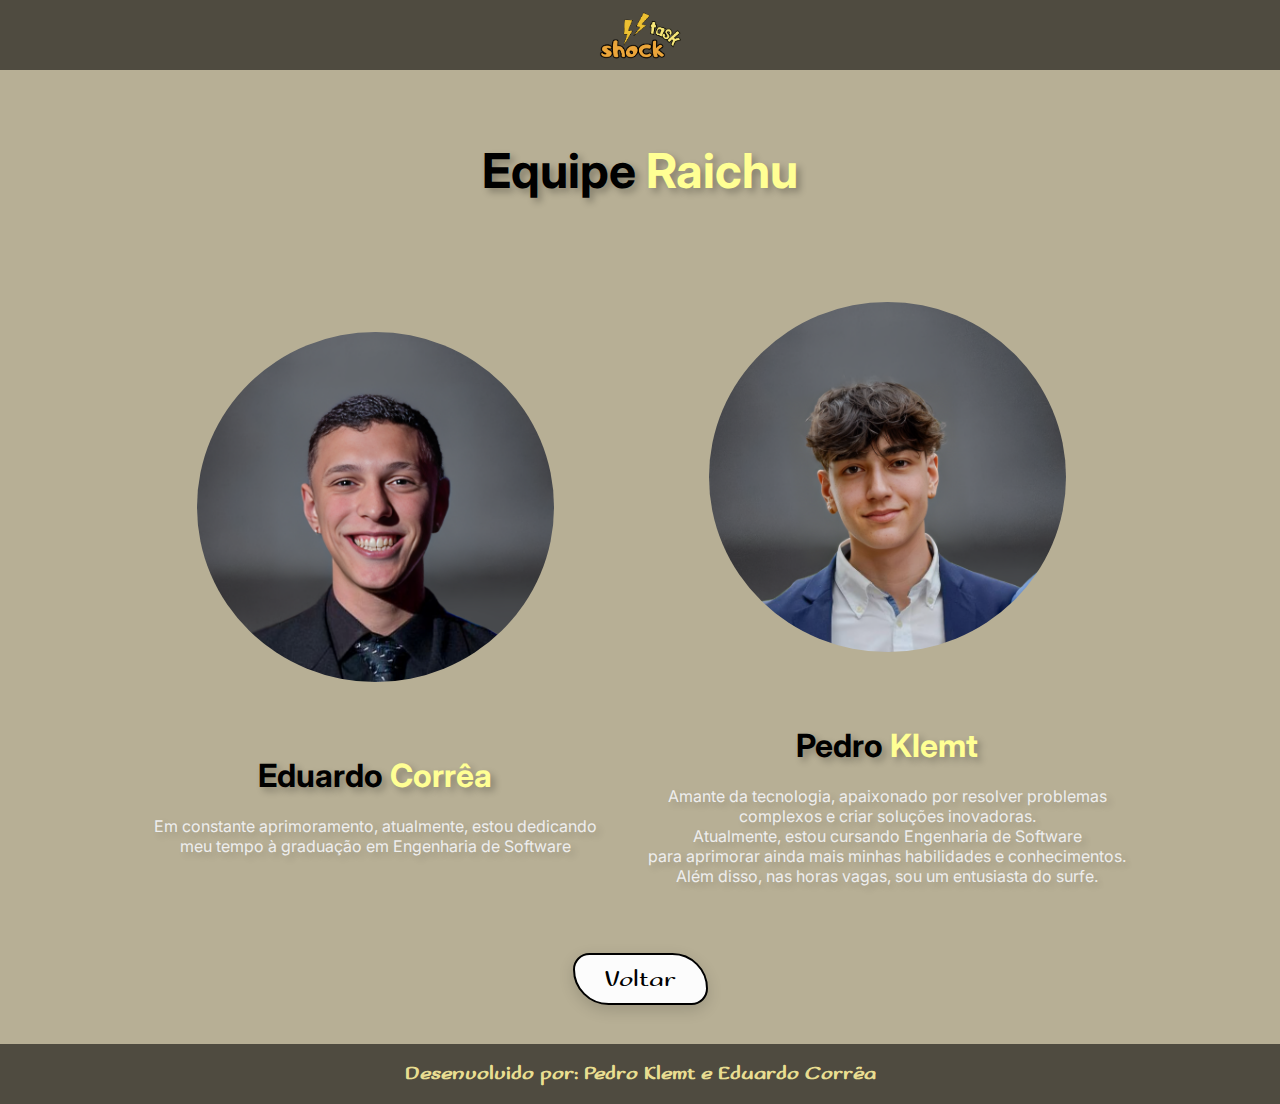
==== index2.html @ 8efeecf6 "Adicionando arquivos ao git" ====
<!DOCTYPE html>
<html lang="en">
<head>
    <meta charset="UTF-8">
    <meta name="viewport" content="width=device-width, initial-scale=1.0">
    <title>Document</title>
    <link rel="stylesheet" href="./styles-second.css">
</head>
<body>
    <header class="header-main">
        <img src="./assets/logotipo.png" alt="">
    </header>

    <div class="main-title">
        <h1>Equipe <span>Raichu</span></h1></div>

    <div class="container-mid">
        
        <div class="eduardo">
            <img src="./assets/foto-eduardo.png" alt="" class="image-eduardo" draggable="false">
                <div class="eduardo-text">
                    <h1>Eduardo <span>Corrêa</span></h1>
                    <p>Em constante aprimoramento, atualmente, estou dedicando <br>meu tempo à graduação em 
                        Engenharia de Software</p>
                </div>
            </div>
        
                <div class="pedro"><img src="./assets/foto-pedro.png" alt="" class="image-pedro" draggable="false">
                    <div class="pedro-text">
                        <h1>Pedro <span>Klemt</span></h1>
                            <p>Amante da tecnologia, apaixonado por resolver 
                                problemas <br>complexos e criar soluções inovadoras. <br>
                                Atualmente, estou cursando Engenharia de Software <br> para aprimorar ainda mais minhas habilidades e conhecimentos. 
                                <br>Além disso, nas horas vagas, sou um entusiasta do surfe.</p>
                        </div>
                </div>

    </div>

    <div class="page-bottom">
        <a href="./index.html"><button>Voltar</button></a>
    </div>

    <footer class="footer-main">
        <h1>Desenvolvido por: Pedro Klemt e Eduardo Corrêa</h1>
    </footer>
</body>
</html>
---- styles-second.css ----
@import url('https://fonts.googleapis.com/css2?family=Sofadi+One&display=swap');
@import url('https://fonts.googleapis.com/css2?family=Inter:wght@500&display=swap');

html{
   height: 100%;
}

a{
   color: #000000;
   text-decoration: none;
}

body{
    min-height: 100%;
    margin: 0;
    display: flex;
    flex-direction: column;
    background-color: #B7AF95;
}

.header-main{
    display: flex;
    align-items: center;
    justify-content: center;
    width: 100%;
    height: 70px;
    background-color: #00000091;
}

.header-main > img{
    height: 70%;
}

.main-title{
    margin-top: 3%;
    text-shadow: 4px 4px 7px rgba(0,0,0,0.27);
    font-size: 24px;
    font-family: inter;
    justify-content: center;
    display: flex;
    align-items: center;
}

.footer-main{
    margin-top: auto;
    position: relative;
    bottom: 0;
    width: 100%;
    height: 60px;
    background-color: #00000091;
    display: flex;
    align-items: center;
    justify-content: center;
}

.footer-main > h1{
    color: rgba(255, 242, 157, 0.9);
    font-size: 20px;
    font-family: 'Sofadi One', system-ui;
}

.container-mid{
    display: flex;
    justify-content: center;
    align-items: center;
    margin-top: 3%; 
    margin-bottom: 4%; 
}

.eduardo, .pedro {
    margin: 0 2% 0 2%;
    display: flex;
    flex-direction: column;
    align-items: center;
    gap: 20px;
}

.image-eduardo, .image-pedro{
    border-radius: 50%;
    margin: 2rem;
    height: 350px;
}

span{
    color: rgb(255, 255, 148);
}

.eduardo-text > h1, .pedro-text > h1{
    text-align: center;
    text-shadow: 4px 4px 7px rgba(0,0,0,0.27);
    font-family: inter;
}

.eduardo-text > p, .pedro-text > p{
    text-shadow: 4px 4px 7px rgba(0,0,0,0.15);
    text-align:center;
    font-family: inter;
    color: #eeeeee;
}

.pedro-text, .eduardo-text{
    gap: 5px;
}

.page-bottom {
    display: flex;
    align-items: center;
    justify-content: center;
}

.page-bottom > a {
    text-decoration: none;
    margin-bottom: 3%;
}

.page-bottom > a > button {
    font-family: 'Sofadi One', system-ui;
    font-weight: 500;
    font-size: 24px;
    color: #000000;
    background-color: #fcfcfc;
    padding: 10px 30px;
    border: solid #000000 2px;
    box-shadow: rgba(0, 0, 0, 0.15) 0px 5px 15px 0px;
    border-radius: 23px 50px;
    transition: 390ms;
    transform: translateY(0);
    display: flex;
    flex-direction: row;
    align-items: center;
    cursor: pointer;
}

.page-bottom > a > button:hover {
    transition: 390ms;
    padding: 10px 39px;
    transform: translateY(-0px);
    background-color: #fff;
    color: #000000;
    border: solid 2px #ffffff;
}
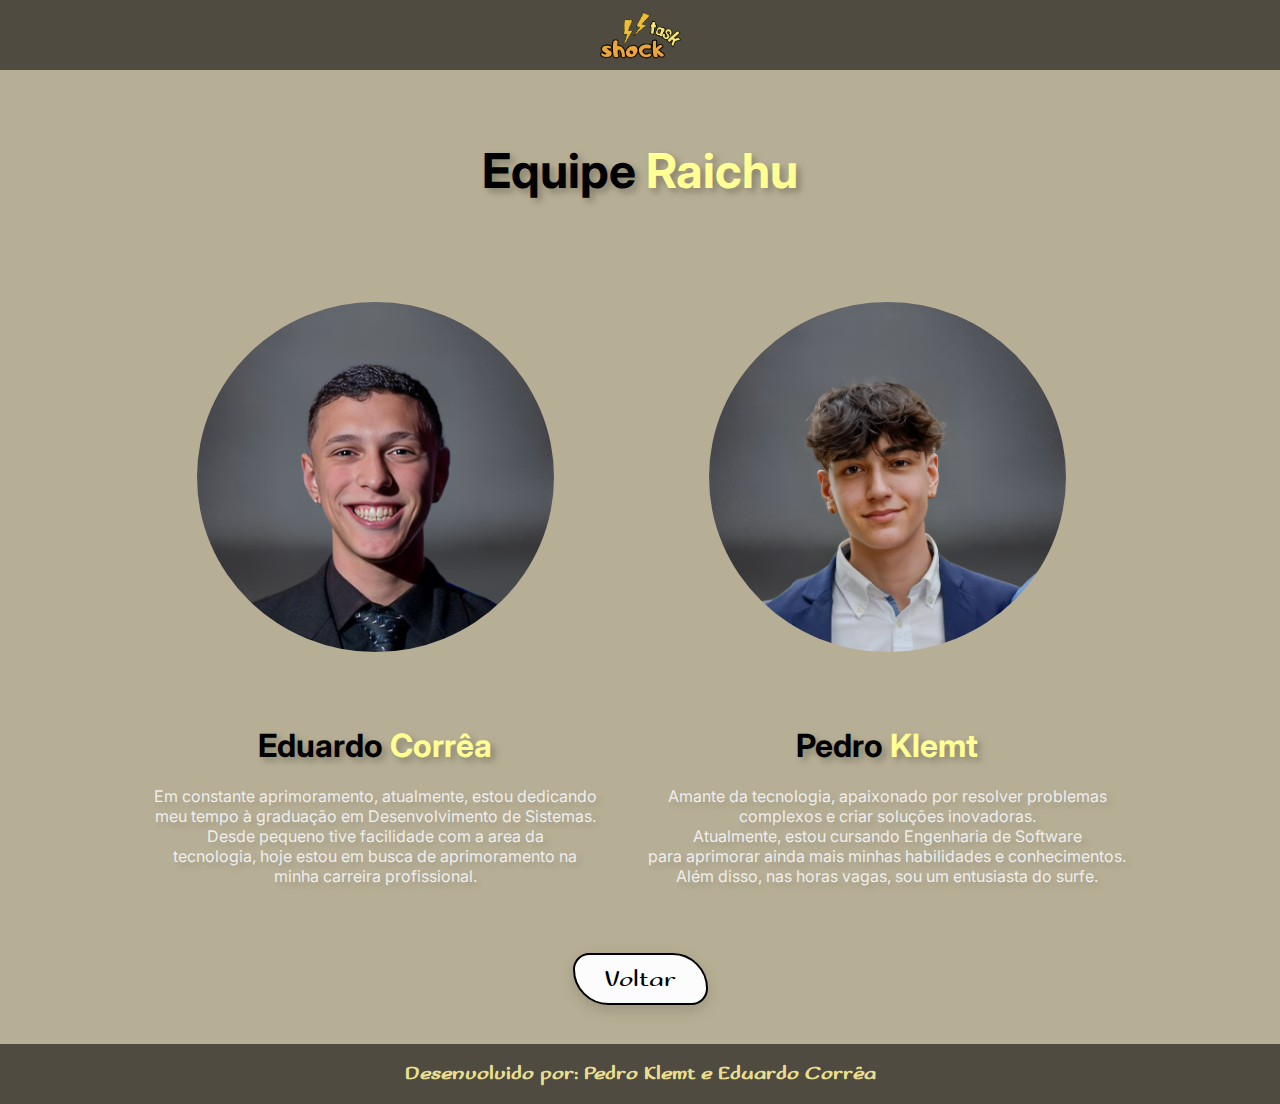
==== commit 4b71efcc: "Adicionando ao git" ====
--- a/index2.html
+++ b/index2.html
@@ -21,7 +21,8 @@
                 <div class="eduardo-text">
                     <h1>Eduardo <span>Corrêa</span></h1>
                     <p>Em constante aprimoramento, atualmente, estou dedicando <br>meu tempo à graduação em 
-                        Engenharia de Software</p>
+                        Desenvolvimento de Sistemas. <br>Desde pequeno tive facilidade com a area da <br>tecnologia,
+                        hoje estou em busca de aprimoramento na <br>minha carreira profissional.</p>
                 </div>
             </div>
         
--- a/styles-second.css
+++ b/styles-second.css
@@ -140,3 +140,27 @@
     border: solid 2px #ffffff;
 }
 
+@media (max-width: 1020px){
+    .footer-main{
+        text-align: center;
+        position: static;
+    }
+
+    .container-mid{
+        flex-direction: column;
+    }
+
+    .pedro-text > p {
+        margin: 0 1rem 0 1rem;
+        font-size: 14px;
+    }
+
+    .eduardo-text > p{
+        font-size: 14px;
+        margin: 0 1rem 0 1rem;
+    }
+
+    .page-bottom > a {
+        margin: 3% 0 5% 0;
+    }
+}
